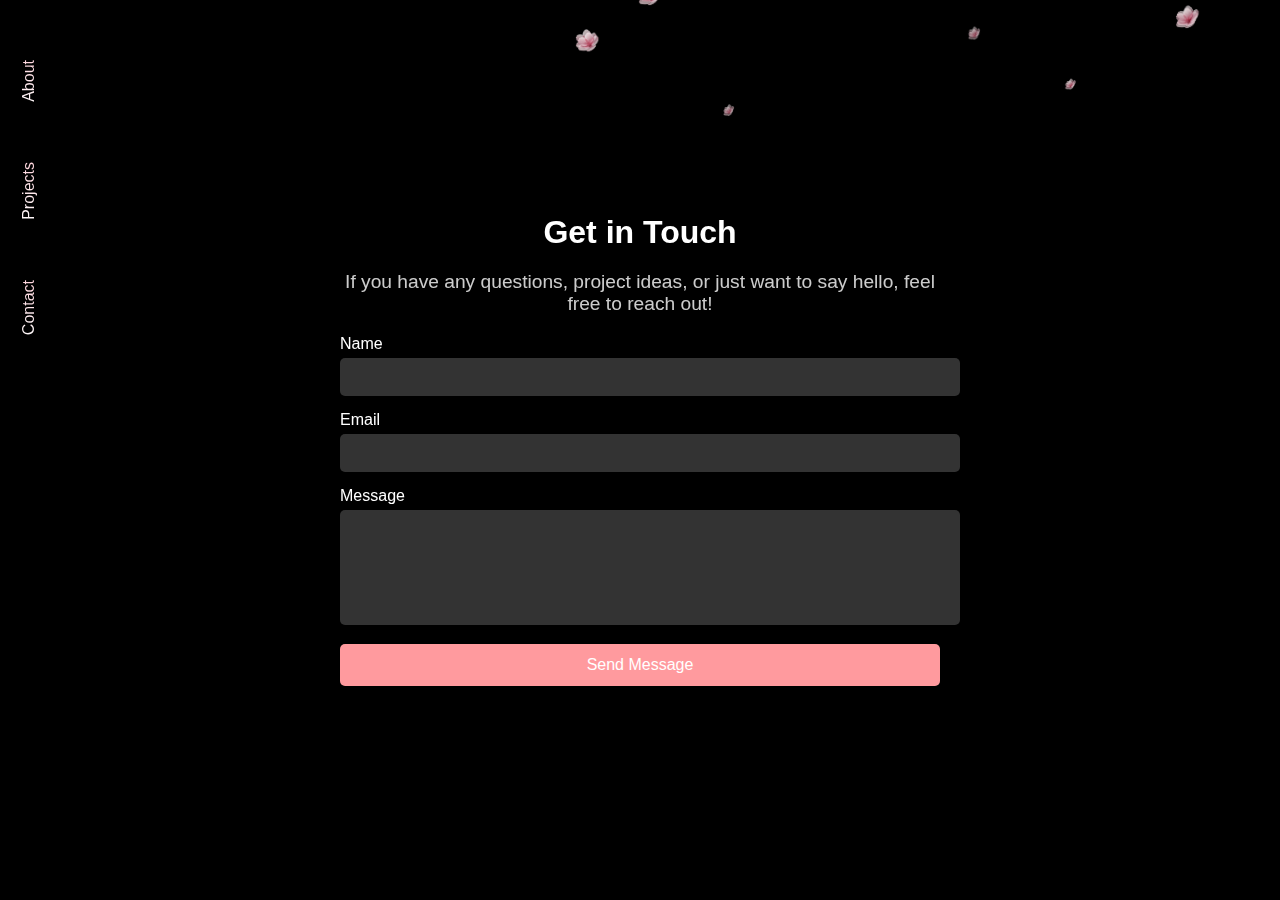
==== contact.html @ 463b3d4b "v1.0 update" ====
<!DOCTYPE html>
<html lang="en">
<head>
    <meta charset="UTF-8">
    <meta name="viewport" content="width=device-width, initial-scale=1.0">
    <title>Contact Me</title>
    <link rel="stylesheet" href="css/style.css">
</head>
<body>
    <canvas id="backgroundCanvas"></canvas>

    <!-- Sidebar Navigation -->
    <div class="sidebar">
        <a href="index.html">About</a>
        <a href="projects.html">Projects</a>
        <a href="contact.html">Contact</a>
    </div>

    <!-- Contact Form Section -->
    <main>
        <section class="contact">
            <h1>Get in Touch</h1>
            <p>If you have any questions, project ideas, or just want to say hello, feel free to reach out!</p>
            
            <form id="contactForm">
                <div class="form-group">
                    <label for="name">Name</label>
                    <input type="text" id="name" name="name" required>
                </div>
                
                <div class="form-group">
                    <label for="email">Email</label>
                    <input type="email" id="email" name="email" required>
                </div>

                <div class="form-group">
                    <label for="message">Message</label>
                    <textarea id="message" name="message" rows="5" required></textarea>
                </div>

                <button type="submit" class="btn">Send Message</button>
            </form>

            <p id="responseMessage"></p>
        </section>
    </main>
    <script src="js/cblossom.js"></script>
    <script src="js/contact.js"></script>
</body>
</html>
---- css/style.css ----
/* General Styles */
body {
    background: transparent;
    font-family: Arial, sans-serif;
    margin: 0;
    padding: 0;
    color: #333;
    display: flex;
    flex-direction: row;
    align-items: center;
    justify-content: center;
    height: 100vh;
}
/* Make sure the canvas is positioned correctly */
#backgroundCanvas {
    position: fixed;
    top: 0;
    left: 0;
    width: 100vw;
    height: 100vh;
    z-index: -100;
    background: black;

}

/* Sidebar Navigation - Fixed Left Vertical Header */
.sidebar {
    width: 80px;
    height: 100vh;
    background:transparent;
    display: flex;
    flex-direction: column;
    align-items: flex-start;
    justify-content: flex-start;
    position: fixed;
    left: 0;
    top: 0;
    padding-top: 30px;
    padding-left: 10px;
}

.sidebar a {
    margin: 20px 0;
    text-decoration: none;
    font-size: 1rem;
    padding: 10px;
    text-align: left;
    transition: all 0.3s ease-in-out;
    writing-mode: vertical-rl;
    transform: rotate(180deg);
    background: linear-gradient(180deg, white, #FFB7C5, white);
    background-size: 100% 300%;
    -webkit-background-clip: text;
    -webkit-text-fill-color: transparent;
    animation: gradientAnimation 6s infinite linear;
}

.sidebar a:hover {
    transform: rotate(180deg) scale(1.2); /* Slightly enlarge */
    filter: drop-shadow(0px 0px 5px rgba(255, 255, 255, 0.6)); /* Soft glow */
}

@keyframes gradientAnimation {
    0% { background-position: 50% 100%; }
    50% { background-position: 50% 0%; }
    100% { background-position: 50% 100%; }
}

/* Hero Section */
.hero {
    display: flex;
    flex-direction: column;
    align-items: left; /* Aligns content to the left */
    justify-content: center; /* Keeps it vertically centered */
    color: white;
    margin-left: -40px;
    width: 25vw;
    height: 100vh;
    padding-left: 20px; /* Adds some spacing from the sidebar */
}
.hero-content h1 {
    font-size: 1.5rem;
    font-weight: 500;
    text-align: left;
    margin-bottom: -60px;
    white-space: nowrap;
}

.hero-content h2 {
    font-size: 4.5rem;
    font-weight: bold;
    text-align: left;
    margin-bottom: -70px;
    white-space: nowrap;
}

.hero-content h3 {
    font-size: 4.5rem;
    font-weight: bold;
    text-align: right;
    white-space: nowrap;
    display: flex;
    align-items: center;
    justify-content: flex-start;
    gap: 20px; /* Ensures a consistent gap */
}

.hero-content h3 .static-plus {
    min-width: 30px; /* Adjust to move + into position */
    text-align: right;
}

.hero-content h3 span {
    display: inline-block;
    width: 150px; /* Ensures all words have a fixed width */
    text-align: left;
}
.hero-blurb {
    font-size: 0.75rem; /* Keeps text readable but helps with fitting */
    font-weight: 300;
    text-align: center;
    margin-top: -35px;
    max-width: 1500px; /* Forces the text to spread further */
    opacity: 0.5;
    line-height: 1.3; /* Reduces vertical spacing to avoid breaking into 3 lines */
    white-space: normal; /* Allows natural line breaking */
    letter-spacing: 0.5px; /* Helps text stretch a little more */
    color: rgba(255, 255, 255, 0.85);
    display: block; /* Prevents unwanted inline wrapping */
    background: linear-gradient(180deg, white, #FFB7C5, white);
    background-size: 200% auto;
    -webkit-background-clip: text;
    -webkit-text-fill-color: transparent;

}

/* Subtle hover effect to add interactivity */
.hero-blurb:hover {
    opacity: 1;
    font-size: 0.75rem; /* Increases size on hover */
    transform: scale(1.05); /* Slightly enlarges */
}


/* Subtle Fade-in Animation */
@keyframes fadeInBlurb {
    from {
        opacity: 0;
        transform: translateY(10px);
    }
    to {
        opacity: 0.8;
        transform: translateY(0);
    }
}
.content-container {
    position: absolute;
    top: 50%;
    left: 50%;
    transform: translate(-50%, -50%);
    text-align: center;
    color: white;
    font-family: Arial, sans-serif;
}

.content-container h1 {
    font-size: 4.5rem; /* Matches home page */
    font-weight: bold;
}

.content-container p {
    font-size: 2rem; /* Large and clean */
    opacity: 0.8;
}
/* Contact Form Styling */
.contact {
    text-align: center;
    max-width: 600px;
    margin: 50px auto;
    color: white;
}

.contact h1 {
    font-size: 2rem;
    margin-bottom: 10px;
}

.contact p {
    font-size: 1.2rem;
    margin-bottom: 20px;
    opacity: 0.8;
}

form {
    display: flex;
    flex-direction: column;
    gap: 15px;
}

.form-group {
    text-align: left;
}

label {
    font-size: 1rem;
    display: block;
    margin-bottom: 5px;
}

input, textarea {
    width: 100%;
    padding: 10px;
    font-size: 1rem;
    border: none;
    border-radius: 5px;
    background: rgba(255, 255, 255, 0.2);
    color: white;
}

textarea {
    resize: none;
}

button {
    padding: 12px;
    font-size: 1rem;
    border: none;
    justify-content: center;
    border-radius: 5px;
    background: #ff9a9e;
    color: white;
    cursor: pointer;
    transition: background 0.3s;
}

button:hover {
    background: #ff758c;
}

#responseMessage {
    margin-top: 15px;
    font-size: 1rem;
}


/* Footer */
footer {
    background:transparent;
    color: white;
    text-align: center;
    padding: 15px;
    width: 100%;
    position: absolute;
    bottom: 0;
}
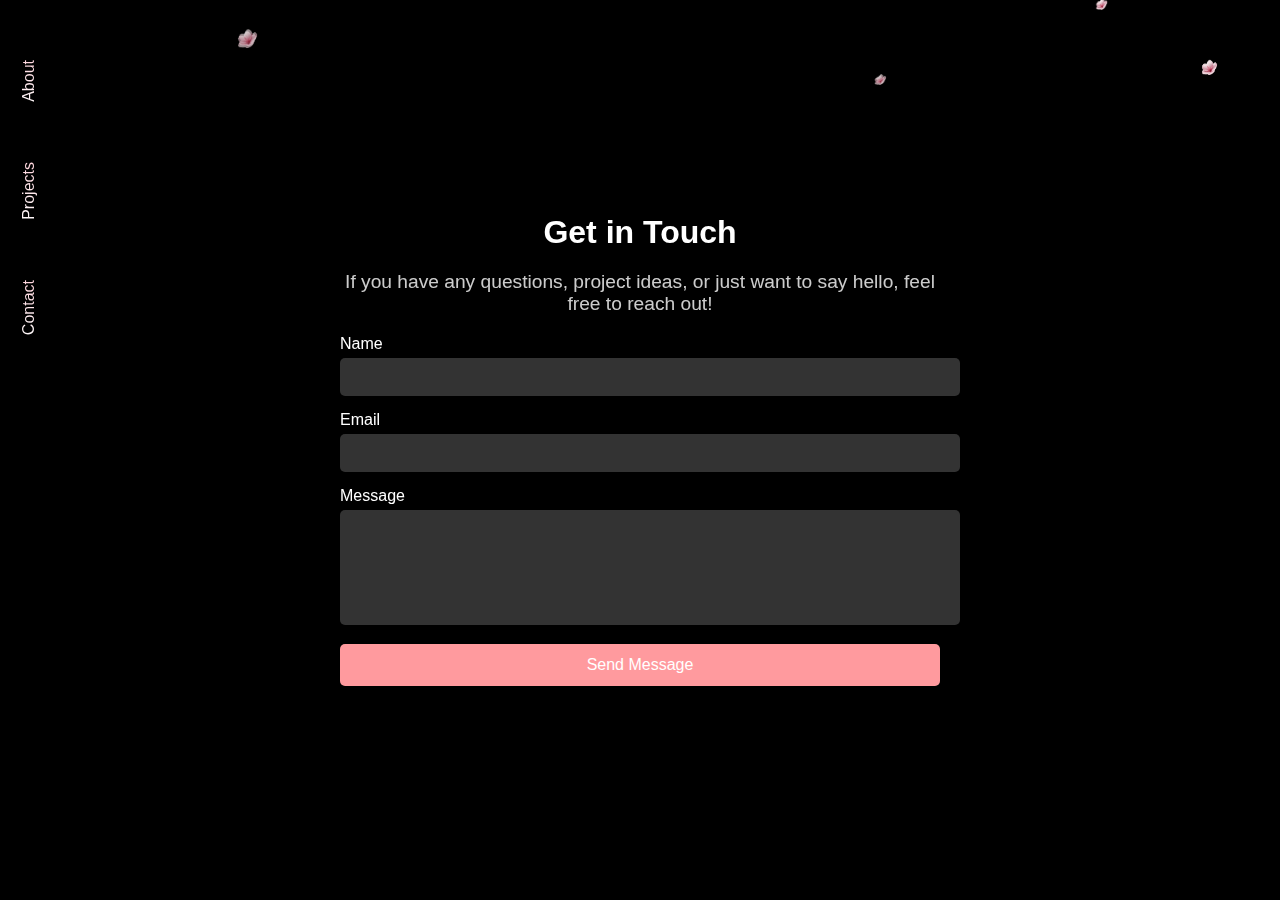
==== commit 78cd6f92: "update style caching" ====
--- a/contact.html
+++ b/contact.html
@@ -4,7 +4,7 @@
     <meta charset="UTF-8">
     <meta name="viewport" content="width=device-width, initial-scale=1.0">
     <title>Contact Me</title>
-    <link rel="stylesheet" href="css/style.css">
+    <link rel="stylesheet" href="css/style.css?v=2">
 </head>
 <body>
     <canvas id="backgroundCanvas"></canvas>
